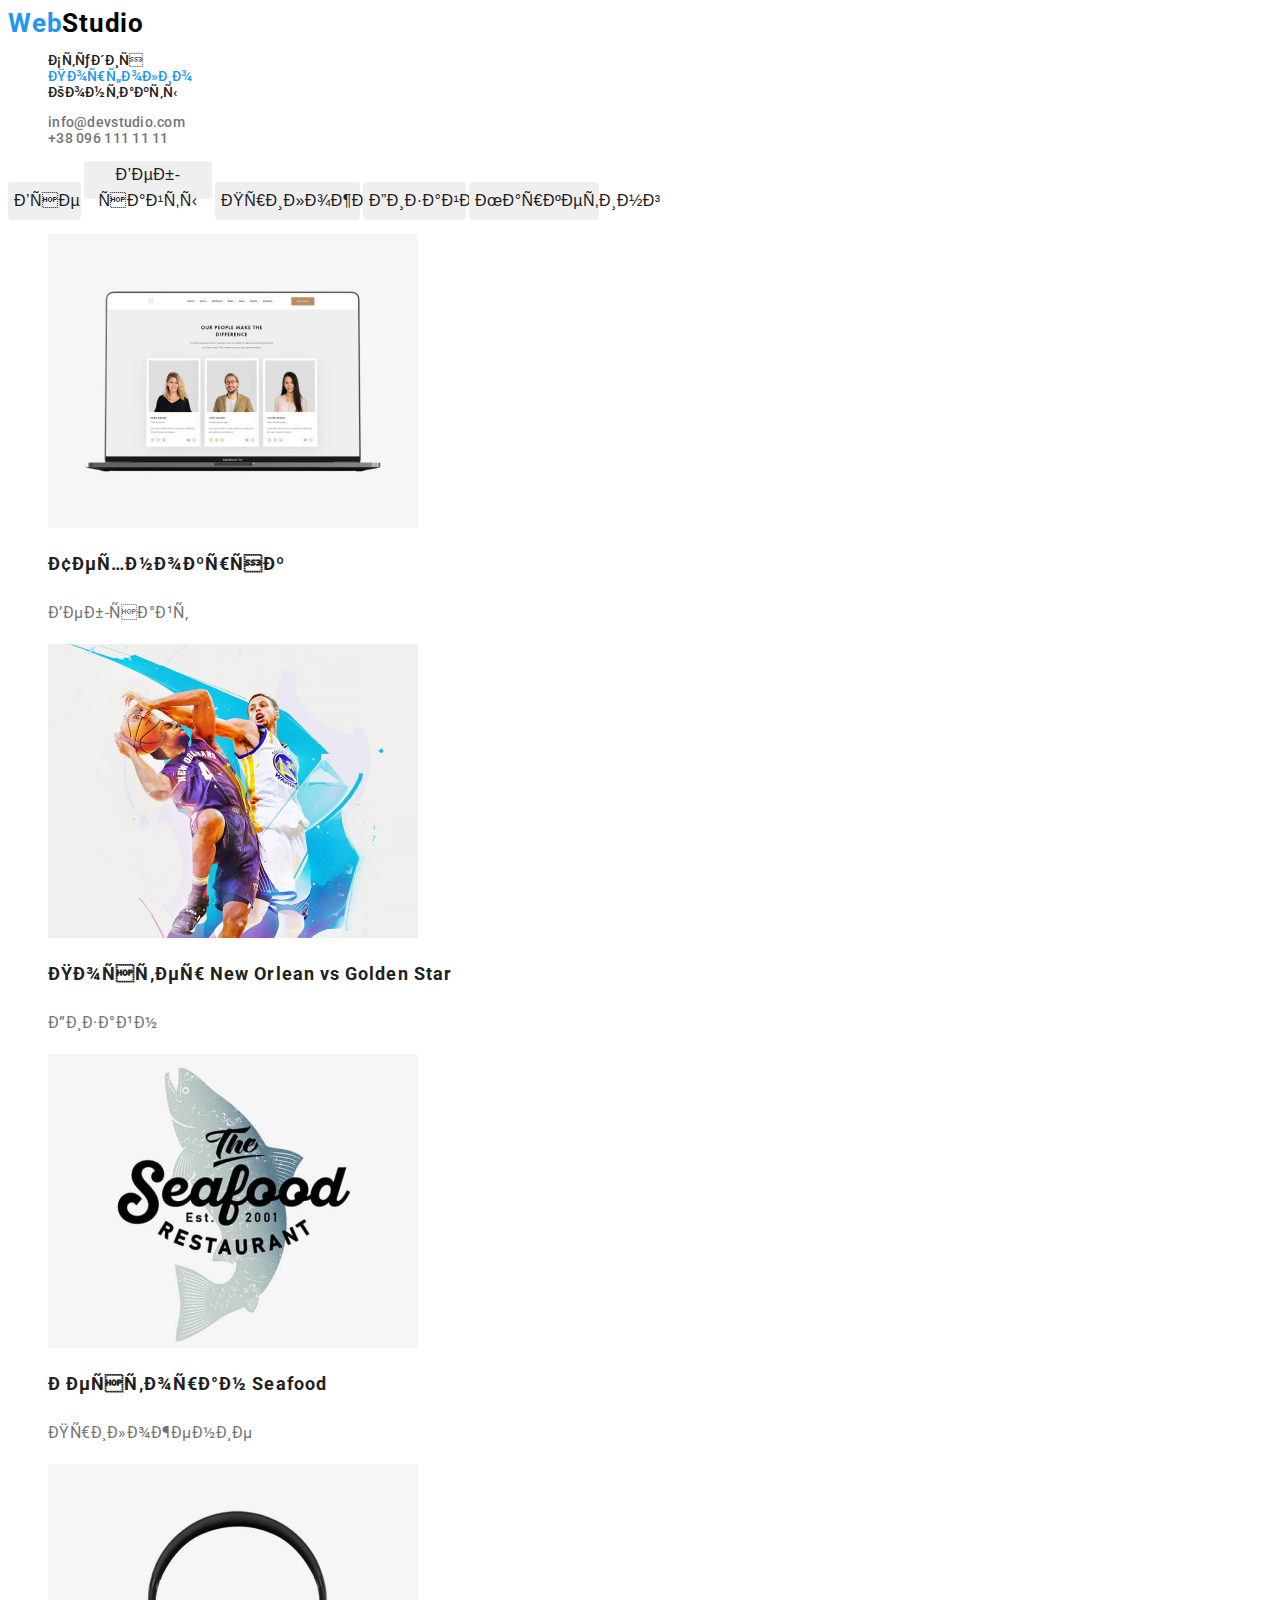
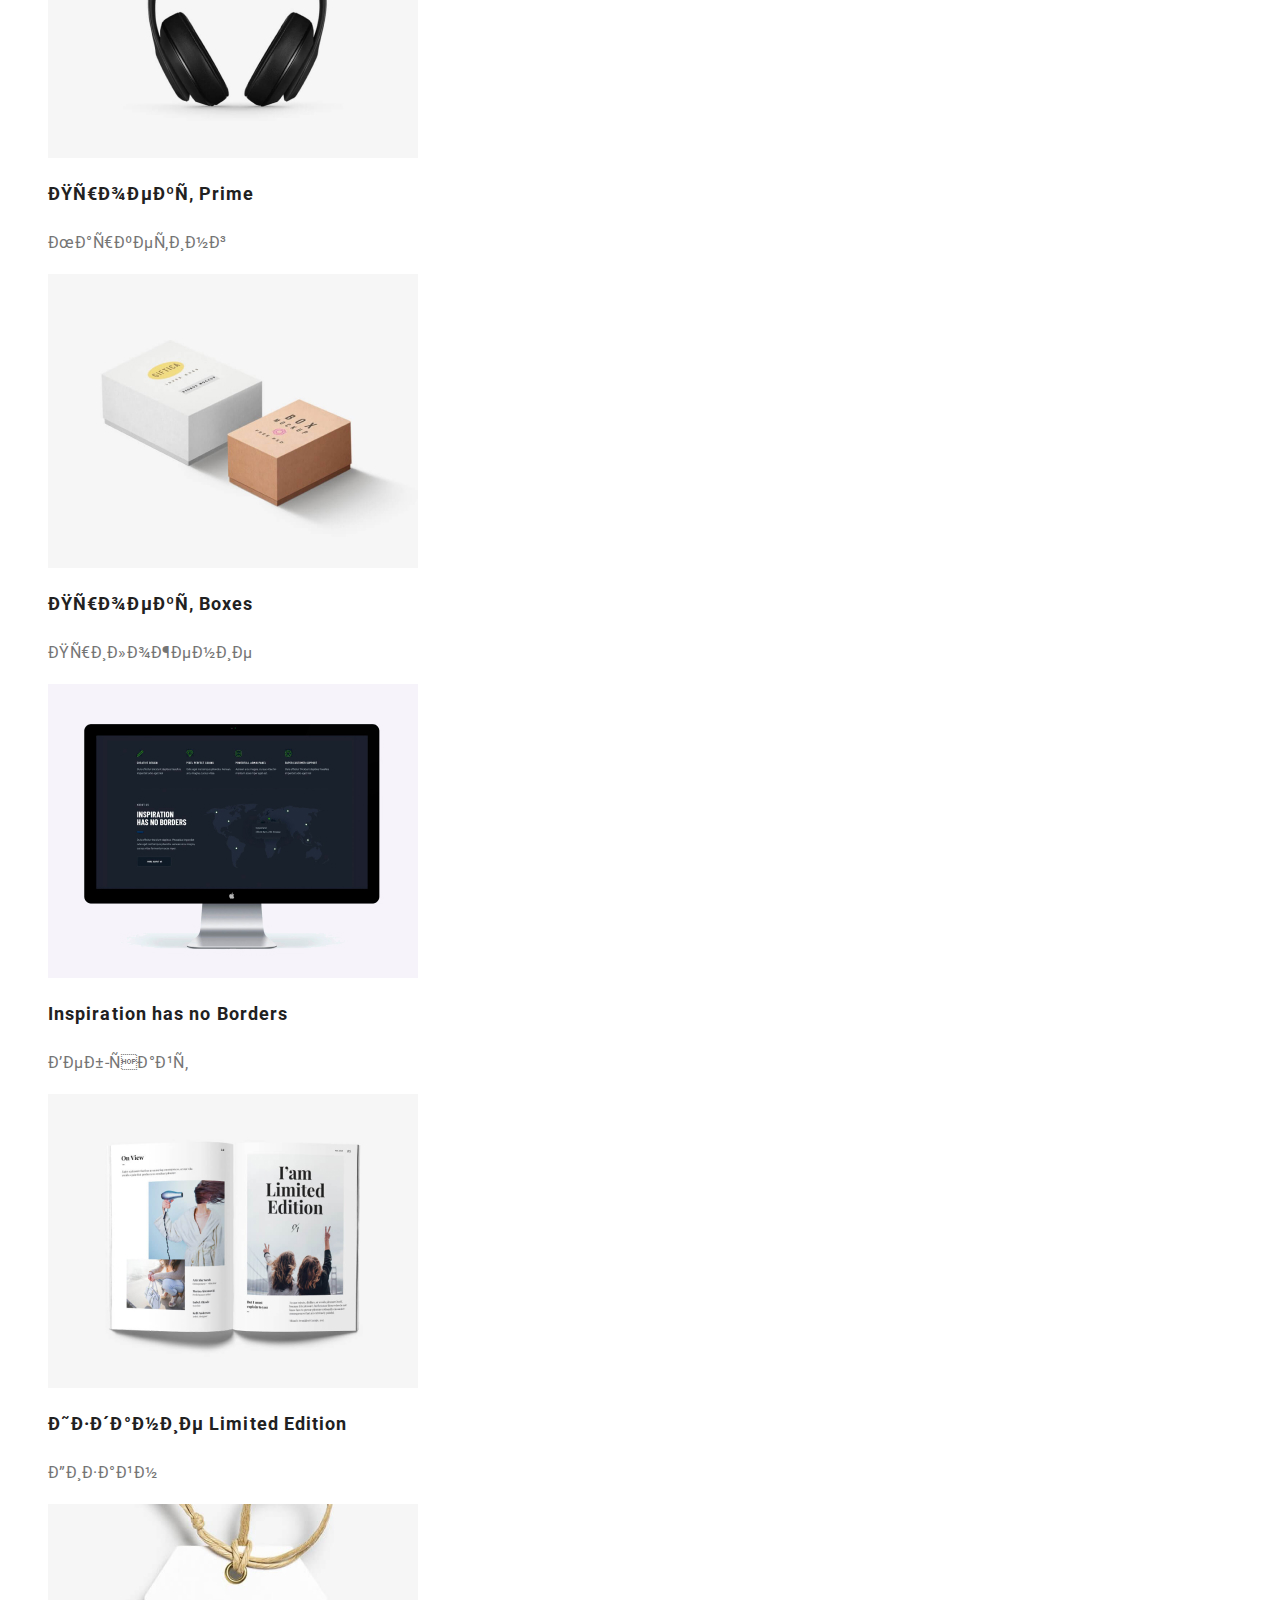
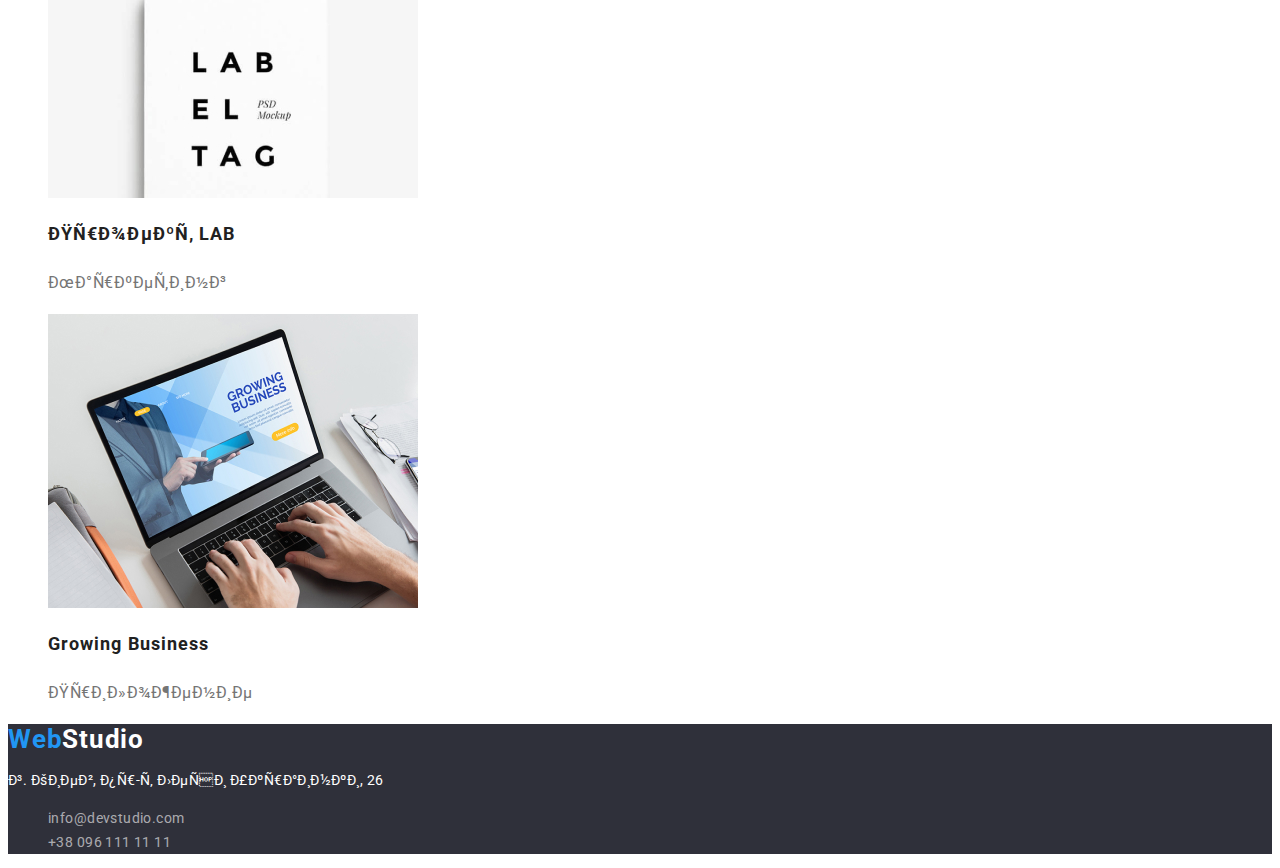
==== portfolio.html @ 3e42af6b "Create portfolio.html" ====
<!DOCTYPE html>
<html lang="ru">
<head>
    <meta charset="U3TF-8">
    <title>Portfolio</title>
    <link rel="preconnect" href="https://fonts.googleapis.com" />
    <link rel="preconnect" href="https://fonts.gstatic.com" crossorigin />
    <link
      href="https://fonts.googleapis.com/css2?family=Raleway:wght@700&family=Roboto:wght@400;500;700;900&display=swap"
      rel="stylesheet"
    />
    <link rel="stylesheet" href="./css/styles.css">
</head>
<body>
    <header class="header">
        <nav>
          <a class="link logo-link" href=""><span class="logo-web">Web</span>Studio</a>
          <ul class="list">
            <li><a class="link header-nav" href="./index.html">Студия</a></li>
            <li><a class="link header-nav current" href="./portfolio.html">Порфолио</a></li>
            <li><a class="link header-nav" href="">Контакты</a></li>
          </ul>
        </nav>
        <ul class="list">
          <li><a class="link header-contacts" href="mailto:info@devstudio.com">info@devstudio.com</a></li>
          <li><a class="link header-contacts" href="tel:+380961111111">+38 096 111 11 11</a></li>
        </ul>
      </header>
      <main>
        <section>
          <h1 hidden>Фильр</h1>  
          <button class="btn btn-all" type="button">
              Все   
            </button>
            <button class="btn btn-websites" type="button">
              Веб-сайты
            </button>
            <button class="btn btn-app" type="button">
              Приложения
            </button>
            <button class="btn btn-design" type="button">
              Дизайн
            </button>
            <button  class="btn btn-marketing"type="button">
              Маркетинг
            </button>
        </section>
        
        <section>
          <ul class="list">
            <li>
              <img src="./images/portfolio/techno-crack.jpg" alt="Технокряк">
              <h2 class="header-samples">Технокряк</h2>
              <p class="par-samples">Веб-сайт</p>
            </li>
            <li>
              <img src="./images/portfolio/basket-ball.jpg" alt="Постер New Orlean vs Golden Star">
              <h2 class="header-samples">Постер <span lang="en">New Orlean vs Golden Star</span></h2>
              <p class="par-samples">Дизайн</p>
            </li>
            <li>
              <img src="./images/portfolio/sea-food.jpg" alt="Ресторан Сифуд">
              <h2 class="header-samples">Ресторан  <span lang="en">Seafood</span></h2>
              <p class="par-samples">Приложение</p>
            </li>
            <li>
              <img src="./images/portfolio/project-prime.jpg" alt="Проект Прайм">
              <h2 class="header-samples">Проект <span lang="en">Prime</span></h2>
              <p class="par-samples">Маркетинг</p>
            </li>
            <li>
              <img src="./images/portfolio/project-boxes.jpg" alt="Проект Боксы">
              <h2 class="header-samples">Проект <span lang="en">Boxes</span></h2>
              <p class="par-samples">Приложение</p>
            </li>
            <li>
              <img src="./images/portfolio/monitor.jpg" alt="Вдохновение не имеет границ">
              <h2 class="header-samples"><span lang="en">Inspiration has no Borders</span></h2>
              <p class="par-samples">Веб-сайт</p>
            </li>
            <li>
              <img src="./images/portfolio/limited-edition.jpg" alt="Издание Лимитед Эдишн">
              <h2 class="header-samples">Издание <span lang="en">Limited Edition</span></h2>
              <p class="par-samples">Дизайн</p>
            </li>
            <li>
              <img src="./images/portfolio/lab.jpg" alt="Проект ЛАБ">
              <h2 class="header-samples">Проект <span lang="en">LAB</span></h2>
              <p class="par-samples">Маркетинг</p>
            </li>
            <li>
              <img src="./images/portfolio/growing-business.jpg" alt="Растущий бизнес">
              <h2 class="header-samples"><span lang="en">Growing Business</span></h2>
              <p class="par-samples">Приложение</p>
            </li>
         </ul> 
        </section>
      </main>

      <footer class="footer unit-background">
        <a class="link logo-link" href=""><span class="logo-web">Web</span>Studio</a>
        <address class="address-footer">
          <p>г. Киев, пр-т Леси Украинки, 26</p>
          <ul class="list">
            <li><a class="link footer-contacts" href="mailto:info@devstudio.com">info@devstudio.com</a></li>
            <li><a class="link footer-contacts" href="tel:+380961111111">+38 096 111 11 11</a></li>
          </ul>
        </address>
      </footer>     
</body>
</html>
---- css/styles.css ----
:root {
  --primary-font: "Roboto", sans-serif;
  --secondary-font: "Raleway", sans-serif;
  --primary-text-color: #212121;
  --secondary-text-color: #757575;
  --accent-color: #2196f3;
}

/* ================== reset the defaults ================== */
.list {
  list-style: none;
}

.link {
  text-decoration: none;
}

/* ================== /reset the defaults ================== */

/* ================== body ================== */
body {
  font-family: var(--primary-font);
  font-size: 14px;
  color: var(--primary-text-color);
}
/* ================== /body ================== */

/* ================== components ================== */

.logo-link {
  font-style: var(--secondary-font);
  font-weight: 700;
  font-size: 26px;
  line-height: 1.19;
  letter-spacing: 0.03em;
  color: #000000;
}

.logo-web {
  color: var(--accent-color);
}

.unit-background {
  background: #2f303a;
}
/* ================== /components ================== */

.section-header {
  font-weight: 700;
  font-size: 36px;
  line-height: 42px;
  text-align: center;
  letter-spacing: 0.03em;
}

/* ================== header ================== */
.header {
  font-weight: 500;
  line-height: 1.14;
  letter-spacing: 0.02em;
}

.header-nav {
  color: var(--primary-text-color);
}

.current {
  color: var(--accent-color);
}
.header-nav:hover,
.header-nav:focus {
  color: var(--accent-color);
}

.header-contacts {
  color: var(--secondary-text-color);
}

.header-contacts:hover,
.header-contacts:focus {
  color: var(--accent-color);
}
/* ================== /header ================== */

/* ================== hero ================== */

.hero {
  font-weight: 900;
  font-size: 44px;
  line-height: 1.37;

  text-align: center;
  letter-spacing: 0.06em;
  text-transform: uppercase;

  color: #ffffff;
}

.hero-btn {
  background: var(--accent-color);
  box-shadow: 0px 4px 4px rgba(0, 0, 0, 0.15);
  border-radius: 4px;

  font-weight: 700;
  font-size: 16px;
  line-height: 1.88;

  display: flex;
  align-items: center;
  text-align: center;
  letter-spacing: 0.06em;

  color: #ffffff;
}

.hero-btn:hover,
.hero-btn:focus {
  color: 188CE8;
}

/* ================== /hero ================== */

/* ================== section-advantage ================== */
.advantage-header {
  font-weight: 700;
  line-height: 1.14;
  letter-spacing: 0.03em;
  text-transform: uppercase;
}

.advantage-paragraph {
  font-weight: 400;
  line-height: 1.71;
  letter-spacing: 0.03em;

  color: var(--secondary-text-color);
}
/* ================== /section-advantage ================== */

/* ================== section-activity ================== */

/* ================== /section-activity ================== */

/* ================== section-team ================== */
.section-team {
  background: #f5f4fa;
}

.employee-name {
  font-weight: 500;
  font-size: 16px;
  line-height: 1.19;

  text-align: center;
  letter-spacing: 0.03em;
}

.job-title {
  font-weight: 400;
  font-size: 16px;
  line-height: 1.19;

  text-align: center;
  letter-spacing: 0.03em;

  color: var(--secondary-text-color);
}
/* ================== /section-team ================== */

/* ================== footer ================== */

.footer .logo-link {
  color: #ffffff;
}
.address-footer {
  font-style: normal;
  font-weight: 400;
  line-height: 1.71;
  letter-spacing: 0.03em;

  color: #ffffff;
}

.footer-contacts {
  color: rgba(255, 255, 255, 0.6);
}
/* ================== /footer ================== */

/* ================== portfolio ================== */

.btn {
  height: 38px;
  top: 174px;
  
  border: none;
  border-radius: 4px;

  font-weight: 500;
  font-size: 16px;
  line-height: 1.62;
  
  text-align: center;
  letter-spacing: 0.03em;
  
  color: var(--primary-text-color);
}

.btn:hover,
.btn:focus {
  background-color: var(--accent-color);
  color: #FFFFFF;
  ;
}

.btn-all {
  width: 73px;
  left: 495px;
}

.btn-websites {
  width: 128px;
  left: 576px;
}

.btn-app {
  width: 145px;
  left: 712px;
}

.btn-design {
  width: 103px;
  left: 865px;
}

.btn-marketing {
  width: 130px;
  left: 976px;
}

.header-samples {
font-weight: 700;
font-size: 18px;
line-height: 36px;
/* identical to box height, or 200% */

letter-spacing: 0.06em;

color: var(--primary-text-color);
}

.par-samples {
  font-weight: 400;
font-size: 16px;
line-height: 1.88;

letter-spacing: 0.03em;

color: var(--secondary-text-color);
}
/* ================== /portfolio ================== */
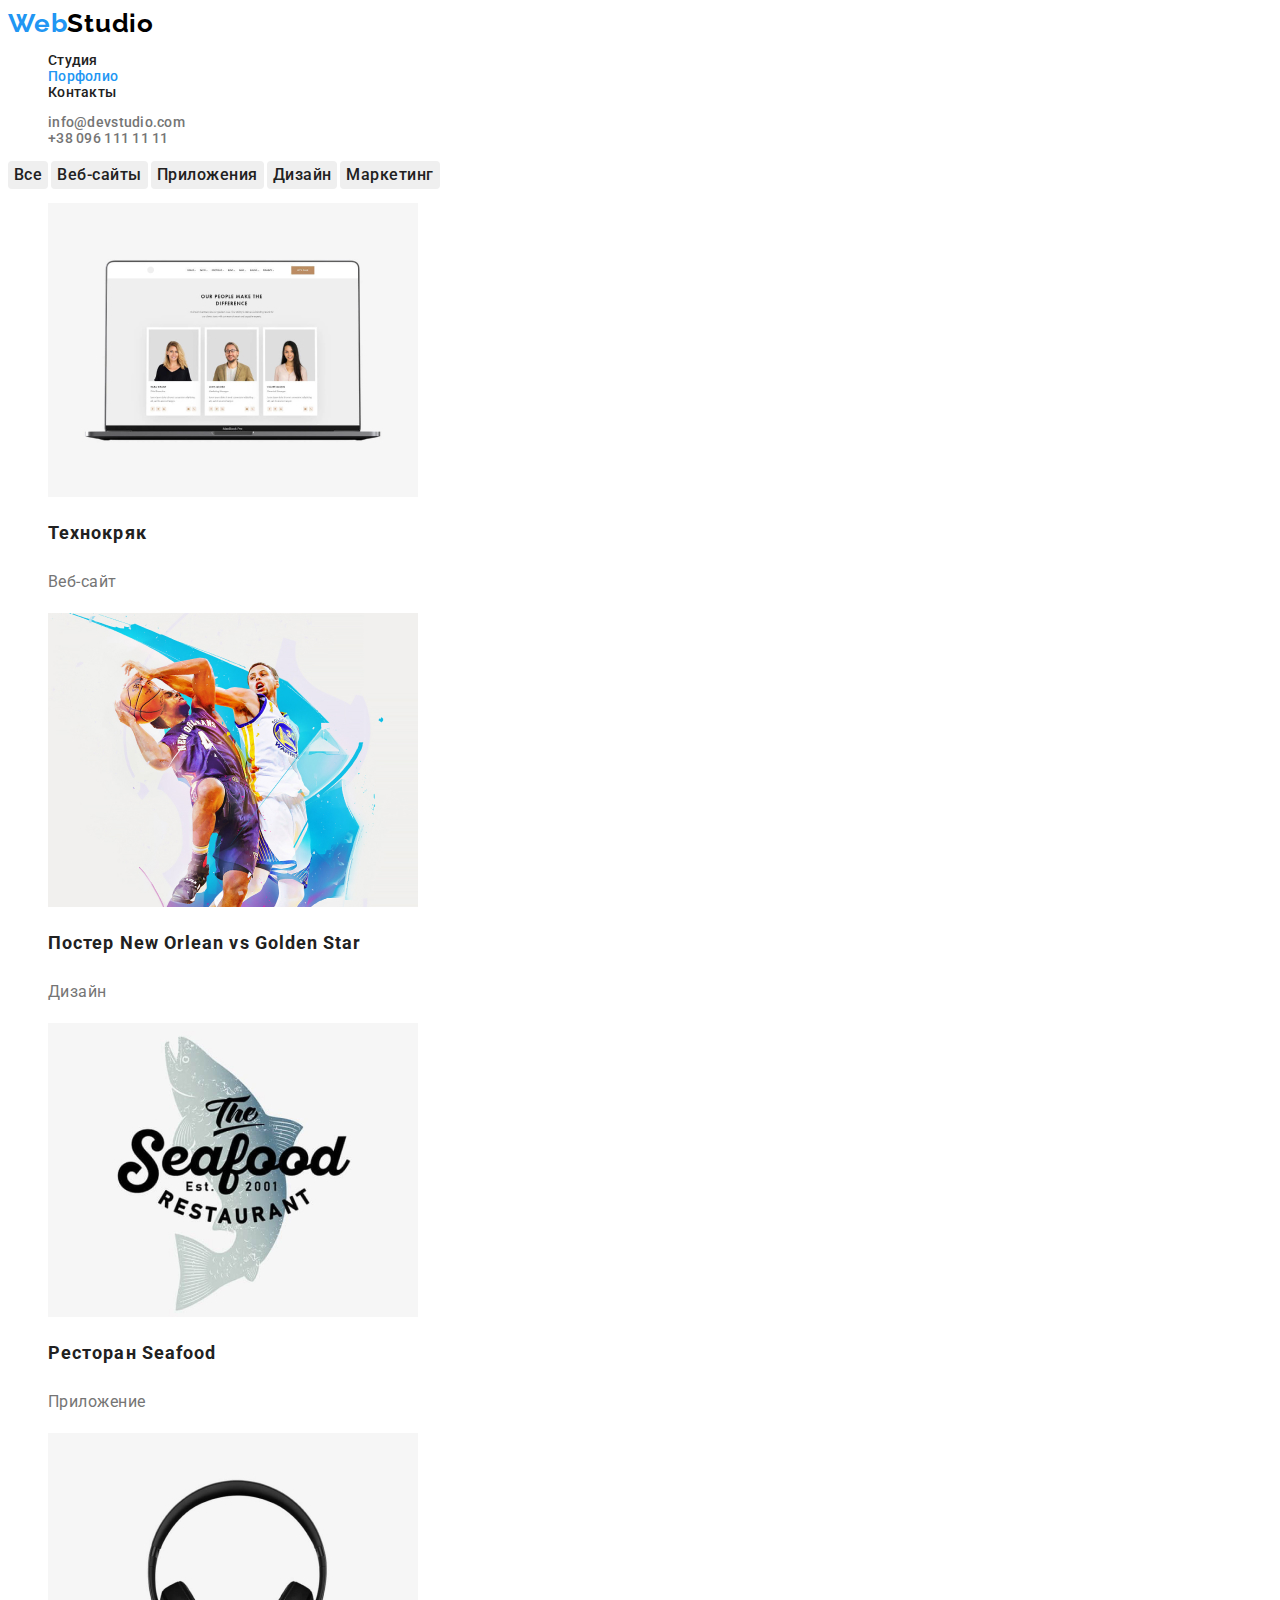
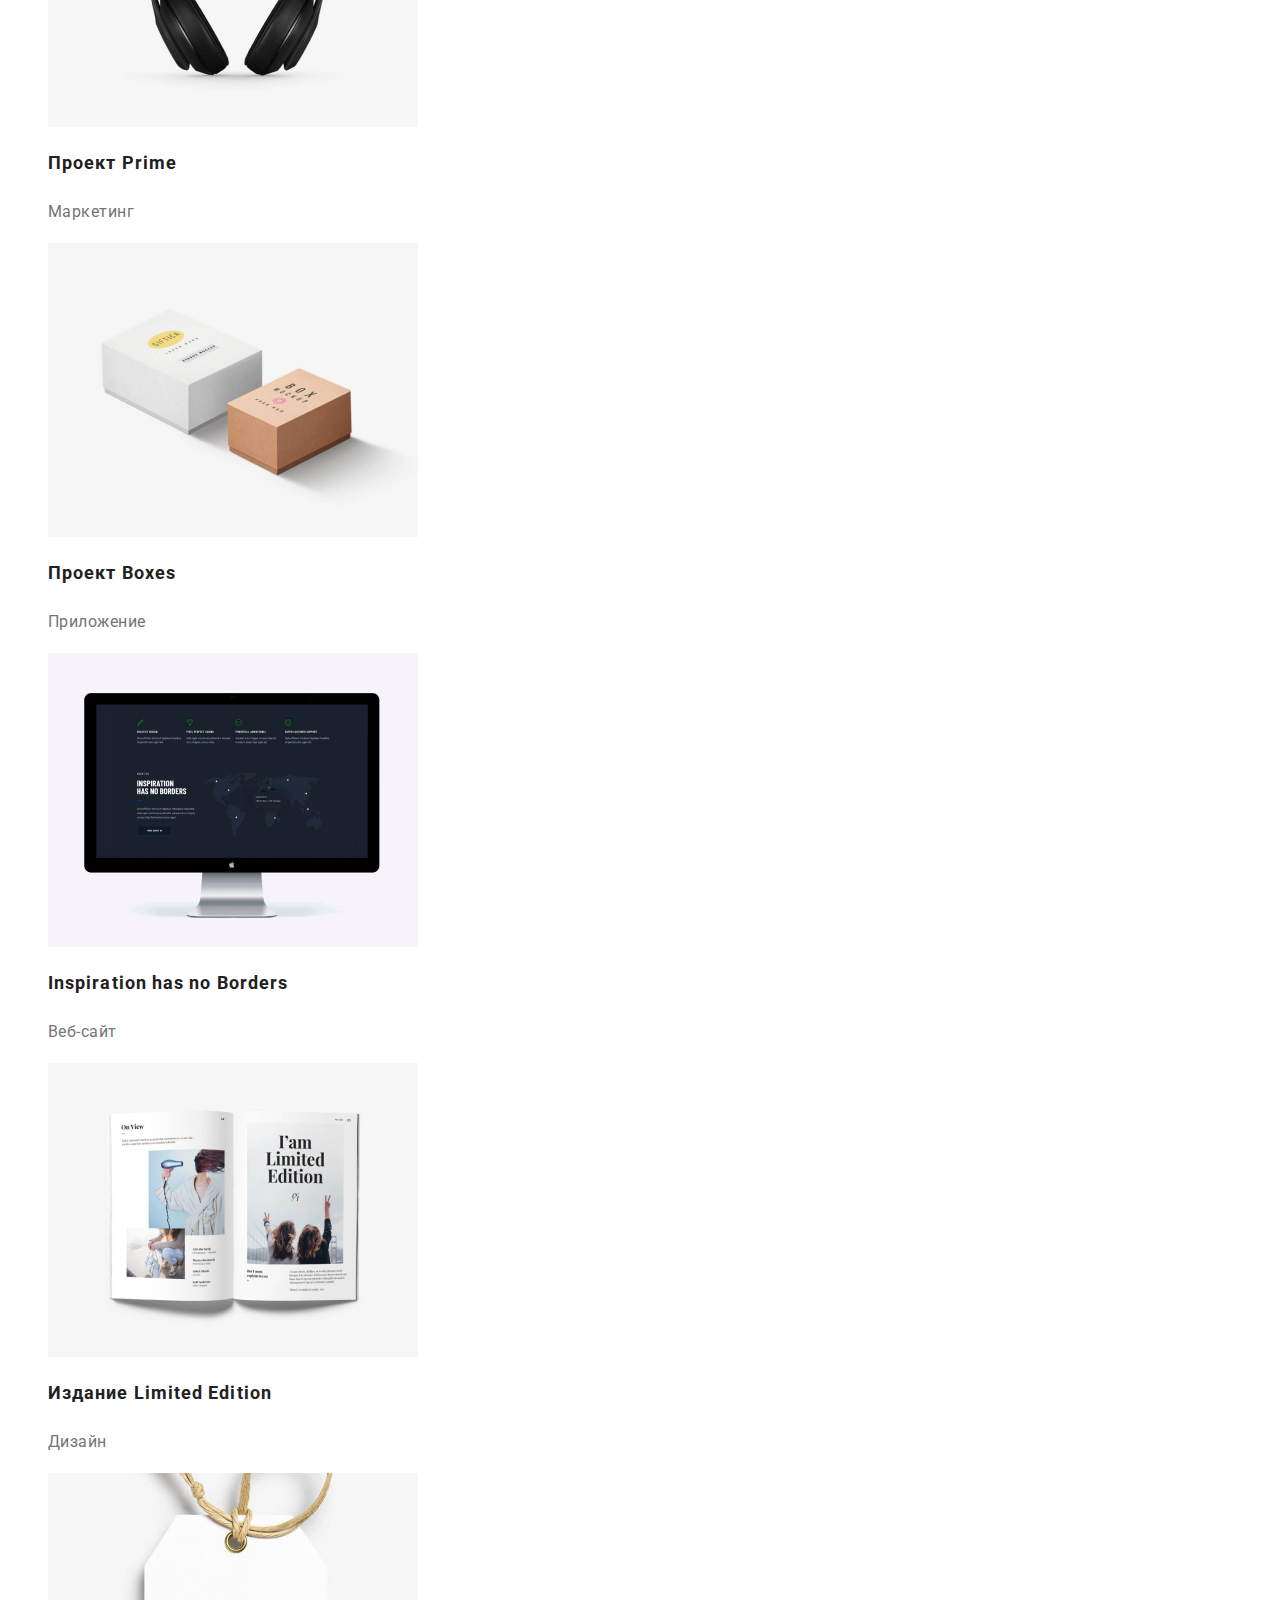
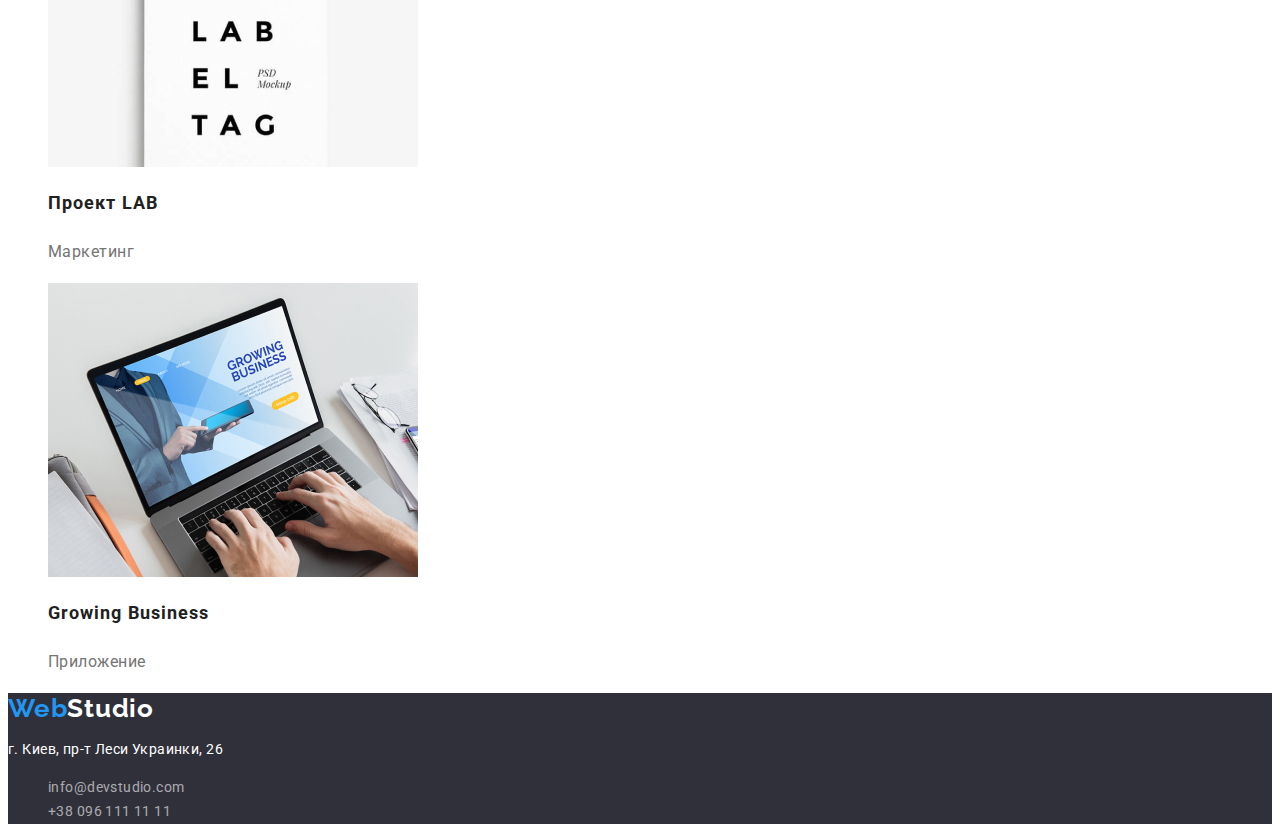
==== commit c7e8ecbc: "fixes DZ_2" ====
--- a/portfolio.html
+++ b/portfolio.html
@@ -1,7 +1,7 @@
 <!DOCTYPE html>
 <html lang="ru">
-<head>
-    <meta charset="U3TF-8">
+  <head>
+    <meta charset="UTF-8" />
     <title>Portfolio</title>
     <link rel="preconnect" href="https://fonts.googleapis.com" />
     <link rel="preconnect" href="https://fonts.gstatic.com" crossorigin />
@@ -9,103 +9,145 @@
       href="https://fonts.googleapis.com/css2?family=Raleway:wght@700&family=Roboto:wght@400;500;700;900&display=swap"
       rel="stylesheet"
     />
-    <link rel="stylesheet" href="./css/styles.css">
-</head>
-<body>
+    <link rel="stylesheet" href="./css/styles.css" />
+  </head>
+  <body>
     <header class="header">
-        <nav>
-          <a class="link logo-link" href=""><span class="logo-web">Web</span>Studio</a>
-          <ul class="list">
-            <li><a class="link header-nav" href="./index.html">Студия</a></li>
-            <li><a class="link header-nav current" href="./portfolio.html">Порфолио</a></li>
-            <li><a class="link header-nav" href="">Контакты</a></li>
-          </ul>
-        </nav>
+      <nav>
+        <a class="link logo-link" href=""
+          ><span class="logo-web">Web</span>Studio</a
+        >
         <ul class="list">
-          <li><a class="link header-contacts" href="mailto:info@devstudio.com">info@devstudio.com</a></li>
-          <li><a class="link header-contacts" href="tel:+380961111111">+38 096 111 11 11</a></li>
+          <li><a class="link header-nav" href="./index.html">Студия</a></li>
+          <li>
+            <a class="link header-nav current" href="./portfolio.html"
+              >Порфолио</a
+            >
+          </li>
+          <li><a class="link header-nav" href="">Контакты</a></li>
         </ul>
-      </header>
-      <main>
-        <section>
-          <h1 hidden>Фильр</h1>  
-          <button class="btn btn-all" type="button">
-              Все   
-            </button>
-            <button class="btn btn-websites" type="button">
-              Веб-сайты
-            </button>
-            <button class="btn btn-app" type="button">
-              Приложения
-            </button>
-            <button class="btn btn-design" type="button">
-              Дизайн
-            </button>
-            <button  class="btn btn-marketing"type="button">
-              Маркетинг
-            </button>
-        </section>
-        
-        <section>
-          <ul class="list">
-            <li>
-              <img src="./images/portfolio/techno-crack.jpg" alt="Технокряк">
-              <h2 class="header-samples">Технокряк</h2>
-              <p class="par-samples">Веб-сайт</p>
-            </li>
-            <li>
-              <img src="./images/portfolio/basket-ball.jpg" alt="Постер New Orlean vs Golden Star">
-              <h2 class="header-samples">Постер <span lang="en">New Orlean vs Golden Star</span></h2>
-              <p class="par-samples">Дизайн</p>
-            </li>
-            <li>
-              <img src="./images/portfolio/sea-food.jpg" alt="Ресторан Сифуд">
-              <h2 class="header-samples">Ресторан  <span lang="en">Seafood</span></h2>
-              <p class="par-samples">Приложение</p>
-            </li>
-            <li>
-              <img src="./images/portfolio/project-prime.jpg" alt="Проект Прайм">
-              <h2 class="header-samples">Проект <span lang="en">Prime</span></h2>
-              <p class="par-samples">Маркетинг</p>
-            </li>
-            <li>
-              <img src="./images/portfolio/project-boxes.jpg" alt="Проект Боксы">
-              <h2 class="header-samples">Проект <span lang="en">Boxes</span></h2>
-              <p class="par-samples">Приложение</p>
-            </li>
-            <li>
-              <img src="./images/portfolio/monitor.jpg" alt="Вдохновение не имеет границ">
-              <h2 class="header-samples"><span lang="en">Inspiration has no Borders</span></h2>
-              <p class="par-samples">Веб-сайт</p>
-            </li>
-            <li>
-              <img src="./images/portfolio/limited-edition.jpg" alt="Издание Лимитед Эдишн">
-              <h2 class="header-samples">Издание <span lang="en">Limited Edition</span></h2>
-              <p class="par-samples">Дизайн</p>
-            </li>
-            <li>
-              <img src="./images/portfolio/lab.jpg" alt="Проект ЛАБ">
-              <h2 class="header-samples">Проект <span lang="en">LAB</span></h2>
-              <p class="par-samples">Маркетинг</p>
-            </li>
-            <li>
-              <img src="./images/portfolio/growing-business.jpg" alt="Растущий бизнес">
-              <h2 class="header-samples"><span lang="en">Growing Business</span></h2>
-              <p class="par-samples">Приложение</p>
-            </li>
-         </ul> 
-        </section>
-      </main>
+      </nav>
+      <ul class="list">
+        <li>
+          <a class="link header-contacts" href="mailto:info@devstudio.com"
+            >info@devstudio.com</a
+          >
+        </li>
+        <li>
+          <a class="link header-contacts" href="tel:+380961111111"
+            >+38 096 111 11 11</a
+          >
+        </li>
+      </ul>
+    </header>
+    <main>
+      <section>
+        <h1 hidden>Фильтр</h1>
+        <button class="btn" type="button">Все</button>
+        <button class="btn" type="button">Веб-сайты</button>
+        <button class="btn" type="button">Приложения</button>
+        <button class="btn" type="button">Дизайн</button>
+        <button class="btn" type="button">Маркетинг</button>
+      </section>
 
-      <footer class="footer unit-background">
-        <a class="link logo-link" href=""><span class="logo-web">Web</span>Studio</a>
-        <address class="address-footer">
-          <p>г. Киев, пр-т Леси Украинки, 26</p>
-          <ul class="list">
-            <li><a class="link footer-contacts" href="mailto:info@devstudio.com">info@devstudio.com</a></li>
-            <li><a class="link footer-contacts" href="tel:+380961111111">+38 096 111 11 11</a></li>
-          </ul>
-        </address>
-      </footer>     
-</body>
-</html>+      <section>
+        <ul class="list">
+          <li>
+            <img src="./images/portfolio/techno-crack.jpg" alt="Технокряк" />
+            <h2 class="header-samples">Технокряк</h2>
+            <p class="par-samples">Веб-сайт</p>
+          </li>
+          <li>
+            <img
+              src="./images/portfolio/basket-ball.jpg"
+              alt="Постер New Orlean vs Golden Star"
+            />
+            <h2 class="header-samples">
+              Постер <span lang="en">New Orlean vs Golden Star</span>
+            </h2>
+            <p class="par-samples">Дизайн</p>
+          </li>
+          <li>
+            <img src="./images/portfolio/sea-food.jpg" alt="Ресторан Сифуд" />
+            <h2 class="header-samples">
+              Ресторан <span lang="en">Seafood</span>
+            </h2>
+            <p class="par-samples">Приложение</p>
+          </li>
+          <li>
+            <img
+              src="./images/portfolio/project-prime.jpg"
+              alt="Проект Прайм"
+            />
+            <h2 class="header-samples">Проект <span lang="en">Prime</span></h2>
+            <p class="par-samples">Маркетинг</p>
+          </li>
+          <li>
+            <img
+              src="./images/portfolio/project-boxes.jpg"
+              alt="Проект Боксы"
+            />
+            <h2 class="header-samples">Проект <span lang="en">Boxes</span></h2>
+            <p class="par-samples">Приложение</p>
+          </li>
+          <li>
+            <img
+              src="./images/portfolio/monitor.jpg"
+              alt="Вдохновение не имеет границ"
+            />
+            <h2 class="header-samples">
+              <span lang="en">Inspiration has no Borders</span>
+            </h2>
+            <p class="par-samples">Веб-сайт</p>
+          </li>
+          <li>
+            <img
+              src="./images/portfolio/limited-edition.jpg"
+              alt="Издание Лимитед Эдишн"
+            />
+            <h2 class="header-samples">
+              Издание <span lang="en">Limited Edition</span>
+            </h2>
+            <p class="par-samples">Дизайн</p>
+          </li>
+          <li>
+            <img src="./images/portfolio/lab.jpg" alt="Проект ЛАБ" />
+            <h2 class="header-samples">Проект <span lang="en">LAB</span></h2>
+            <p class="par-samples">Маркетинг</p>
+          </li>
+          <li>
+            <img
+              src="./images/portfolio/growing-business.jpg"
+              alt="Растущий бизнес"
+            />
+            <h2 class="header-samples">
+              <span lang="en">Growing Business</span>
+            </h2>
+            <p class="par-samples">Приложение</p>
+          </li>
+        </ul>
+      </section>
+    </main>
+
+    <footer class="footer unit-background">
+      <a class="link logo-link" href=""
+        ><span class="logo-web">Web</span>Studio</a
+      >
+      <address class="address-footer">
+        <p>г. Киев, пр-т Леси Украинки, 26</p>
+        <ul class="list">
+          <li>
+            <a class="link footer-contacts" href="mailto:info@devstudio.com"
+              >info@devstudio.com</a
+            >
+          </li>
+          <li>
+            <a class="link footer-contacts" href="tel:+380961111111"
+              >+38 096 111 11 11</a
+            >
+          </li>
+        </ul>
+      </address>
+    </footer>
+  </body>
+</html>
--- a/css/styles.css
+++ b/css/styles.css
@@ -28,7 +28,7 @@
 /* ================== components ================== */
 
 .logo-link {
-  font-style: var(--secondary-font);
+  font-family: var(--secondary-font);
   font-weight: 700;
   font-size: 26px;
   line-height: 1.19;
@@ -96,18 +96,26 @@
   color: #ffffff;
 }
 
+.hero-header {
+  font-weight: 900;
+  font-size: 44px;
+  line-height: 1.36;
+
+  text-align: center;
+  letter-spacing: 0.06em;
+  text-transform: uppercase;
+}
+
 .hero-btn {
   background: var(--accent-color);
   box-shadow: 0px 4px 4px rgba(0, 0, 0, 0.15);
   border-radius: 4px;
 
+  font-family: inherit;
   font-weight: 700;
   font-size: 16px;
   line-height: 1.88;
 
-  display: flex;
-  align-items: center;
-  text-align: center;
   letter-spacing: 0.06em;
 
   color: #ffffff;
@@ -115,13 +123,14 @@
 
 .hero-btn:hover,
 .hero-btn:focus {
-  color: 188CE8;
+  color: #188ce8;
 }
 
 /* ================== /hero ================== */
 
 /* ================== section-advantage ================== */
 .advantage-header {
+  font-size: 14px;
   font-weight: 700;
   line-height: 1.14;
   letter-spacing: 0.03em;
@@ -129,7 +138,6 @@
 }
 
 .advantage-paragraph {
-  font-weight: 400;
   line-height: 1.71;
   letter-spacing: 0.03em;
 
@@ -156,7 +164,6 @@
 }
 
 .job-title {
-  font-weight: 400;
   font-size: 16px;
   line-height: 1.19;
 
@@ -189,72 +196,42 @@
 /* ================== portfolio ================== */
 
 .btn {
-  height: 38px;
-  top: 174px;
-  
   border: none;
   border-radius: 4px;
 
+  font-family: inherit;
   font-weight: 500;
   font-size: 16px;
   line-height: 1.62;
-  
-  text-align: center;
-  letter-spacing: 0.03em;
-  
+
+  text-align: center;
+  letter-spacing: 0.03em;
+
   color: var(--primary-text-color);
 }
 
 .btn:hover,
 .btn:focus {
   background-color: var(--accent-color);
-  color: #FFFFFF;
-  ;
-}
-
-.btn-all {
-  width: 73px;
-  left: 495px;
-}
-
-.btn-websites {
-  width: 128px;
-  left: 576px;
-}
-
-.btn-app {
-  width: 145px;
-  left: 712px;
-}
-
-.btn-design {
-  width: 103px;
-  left: 865px;
-}
-
-.btn-marketing {
-  width: 130px;
-  left: 976px;
+  color: #ffffff;
 }
 
 .header-samples {
-font-weight: 700;
-font-size: 18px;
-line-height: 36px;
-/* identical to box height, or 200% */
-
-letter-spacing: 0.06em;
-
-color: var(--primary-text-color);
+  font-weight: 700;
+  font-size: 18px;
+  line-height: 2.00;
+
+  letter-spacing: 0.06em;
+
+  color: var(--primary-text-color);
 }
 
 .par-samples {
-  font-weight: 400;
-font-size: 16px;
-line-height: 1.88;
-
-letter-spacing: 0.03em;
-
-color: var(--secondary-text-color);
+  font-size: 16px;
+  line-height: 1.88;
+
+  letter-spacing: 0.03em;
+
+  color: var(--secondary-text-color);
 }
 /* ================== /portfolio ================== */
